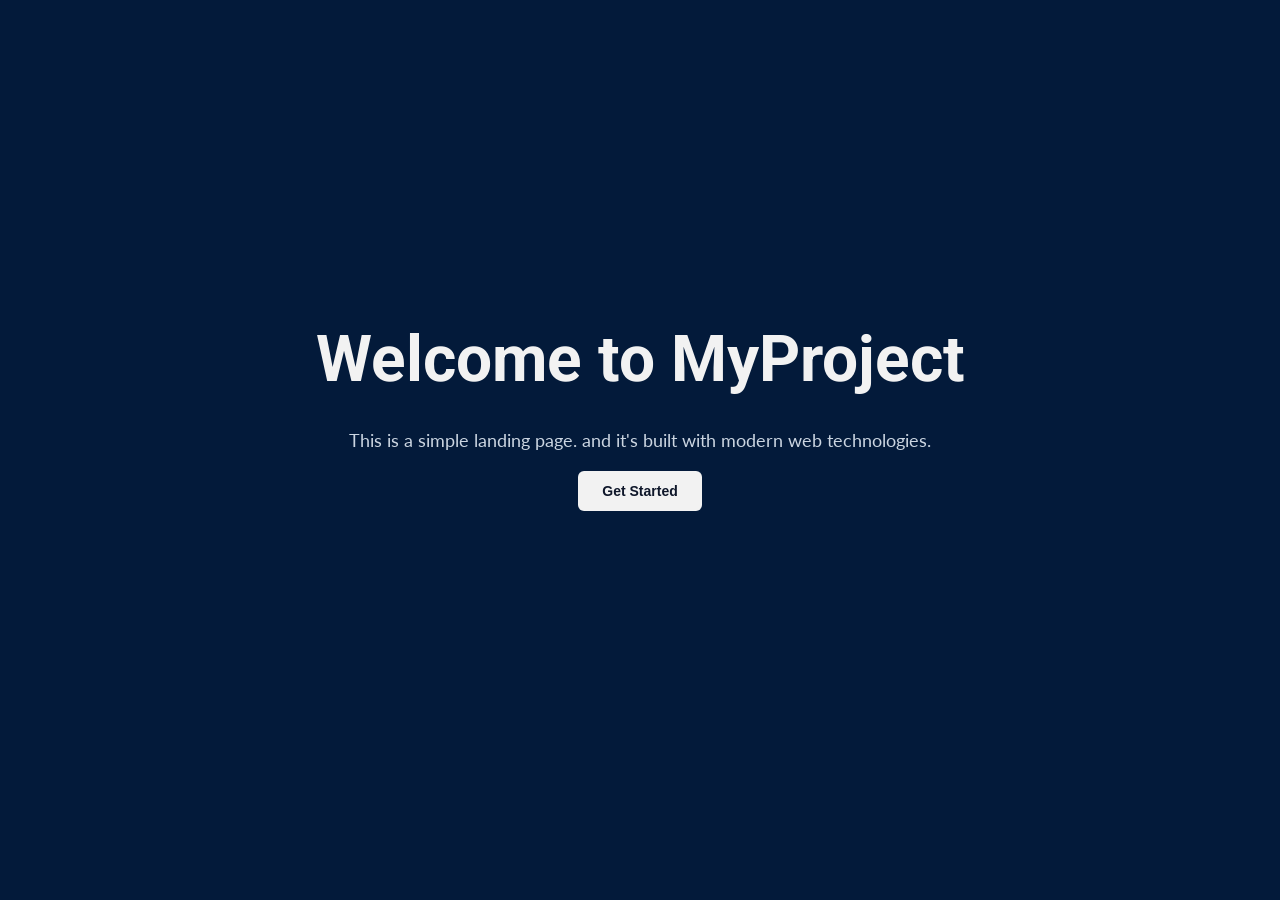
==== index.html @ 869d0145 "melakukan pemindahan file index dan css" ====
<!doctype html>
<html lang="en">
  <head>
    <meta charset="UTF-8" />
    <meta name="viewport" content="width=device-width, initial-scale=1.0" />
    <title>MyProject</title>
    <link rel="stylesheet" href="../assets/css/styles.css" />
  </head>
  <body>
    <main>
      <section class="hero">
        <h1>Welcome to MyProject</h1>
        <p>
          This is a simple landing page. and it's built with modern web
          technologies.
        </p>
        <button class="btn">Get Started</button>
      </section>
    </main>
  </body>
</html>
---- assets/css/styles.css ----
@import url("https://fonts.googleapis.com/css2?family=Lato:ital,wght@0,100;0,300;0,400;0,700;0,900;1,100;1,300;1,400;1,700;1,900&family=Roboto:ital,wght@0,100..900;1,100..900&display=swap");

:root {
  color-scheme: light dark;
  font-family: Arial, sans-serif;
  --bg: #031a3a;
  --panel: #0f172a;
  --h1: "Roboto", sans-serif;
  --color-family: #f2f2f2;
  --paragraph: "Lato", sans-serif;
  --muted: #cbd5e1;
  --accent: #38bdf8;
  --accent-2: #818cf8;
  --border: rgba(255, 255, 255, 0.12);
}

* {
  padding: 0;
  margin: 0;
  box-sizing: border-box;
}

body {
  background-color: var(--bg);
  line-height: 1.6;
}

main {
  display: flex;
  flex-direction: column;
  align-items: center;
  justify-content: center;
  min-height: 100vh;
  padding: 2rem;
}

.hero {
  text-align: center;
  margin-bottom: 5rem;
}

.hero h1 {
  font-size: 4rem;
  font-family: var(--h1);
  margin-bottom: 1rem;
  color: var(--color-family);
}

.hero p {
  font-size: 1.1rem;
  font-family: var(--paragraph);
  color: var(--muted);
}

.btn {
  display: inline-block;
  margin-top: 1rem;
  padding: 0.75rem 1.5rem;
  font-size: 0.875rem;
  font-weight: bold;
  color: var(--panel);
  background-color: var(--color-family);
  border: none;
  border-radius: 0.375rem;
  cursor: pointer;
  transition: background-color 0.3s ease;
}
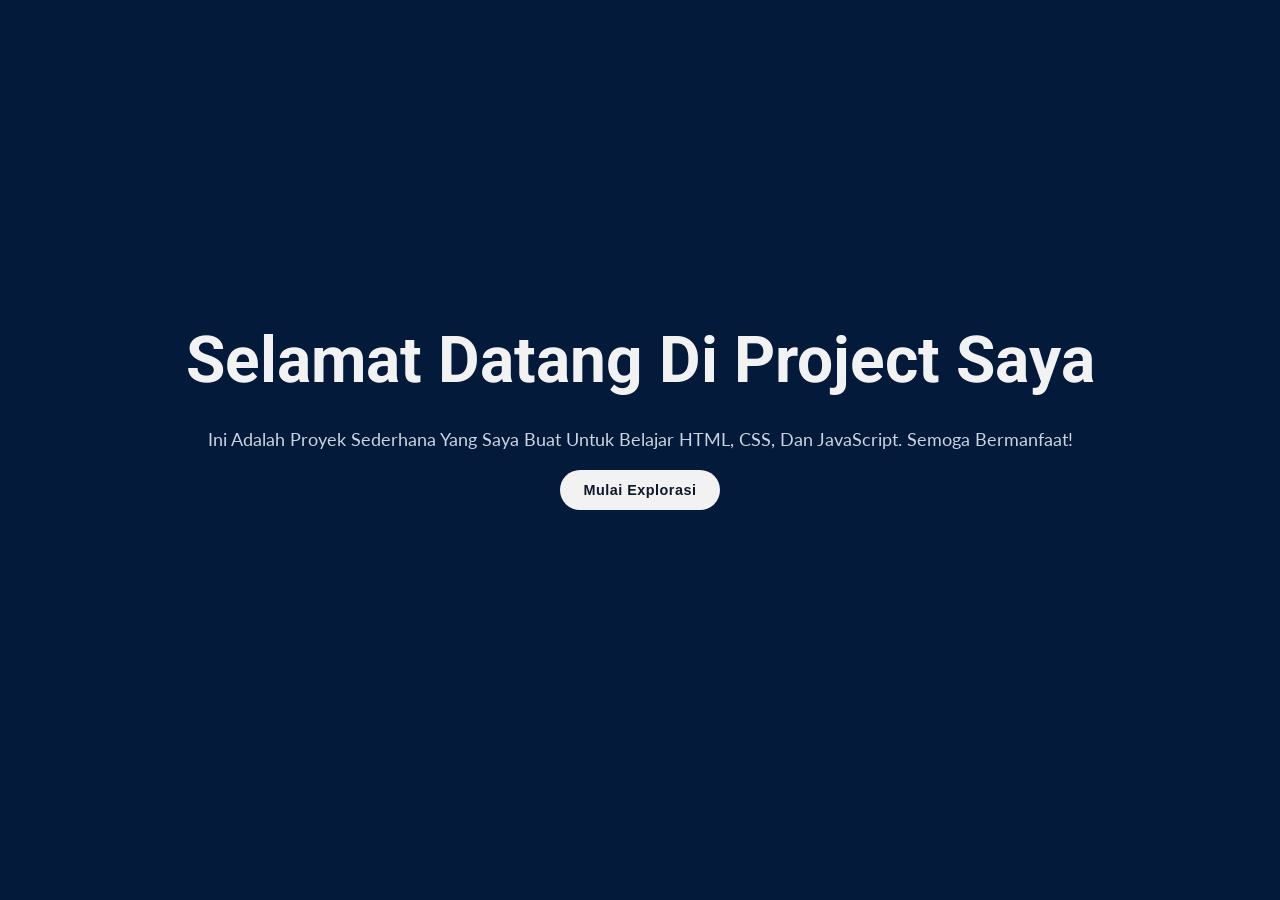
==== commit b0727fd9: "merubah file index.html" ====
--- a/index.html
+++ b/index.html
@@ -3,19 +3,20 @@
   <head>
     <meta charset="UTF-8" />
     <meta name="viewport" content="width=device-width, initial-scale=1.0" />
-    <title>MyProject</title>
-    <link rel="stylesheet" href="../assets/css/styles.css" />
+    <title>my_project</title>
+    <link rel="stylesheet" href="css/style.css" />
   </head>
   <body>
     <main>
       <section class="hero">
-        <h1>Welcome to MyProject</h1>
+        <h1>selamat datang di project saya</h1>
         <p>
-          This is a simple landing page. and it's built with modern web
-          technologies.
+          Ini adalah proyek sederhana yang saya buat untuk belajar HTML, CSS,
+          dan JavaScript. Semoga bermanfaat!
         </p>
-        <button class="btn">Get Started</button>
+        <button class="btn">Mulai Explorasi</button>
       </section>
     </main>
+    <script src="js/script.js"></script>
   </body>
 </html>
--- a/css/style.css
+++ b/css/style.css
@@ -0,0 +1,79 @@
+@import url("https://fonts.googleapis.com/css2?family=Lato:ital,wght@0,100;0,300;0,400;0,700;0,900;1,100;1,300;1,400;1,700;1,900&family=Roboto:ital,wght@0,100..900;1,100..900&display=swap");
+
+:root {
+  color-scheme: light dark;
+  font-family: Arial, sans-serif;
+  --bg: #031a3a;
+  --panel: #0f172a;
+  --h1: "Roboto", sans-serif;
+  --color-family: #f2f2f2;
+  --paragraph: "Lato", sans-serif;
+  --muted: #cbd5e1;
+  --accent: #38bdf8;
+  --accent-2: #818cf8;
+  --border: rgba(255, 255, 255, 0.12);
+}
+
+* {
+  padding: 0;
+  margin: 0;
+  box-sizing: border-box;
+}
+
+body {
+  background-color: var(--bg);
+  line-height: 1.6;
+}
+
+main {
+  display: flex;
+  flex-direction: column;
+  align-items: center;
+  justify-content: center;
+  min-height: 100vh;
+  padding: 2rem;
+  text-transform: capitalize;
+}
+
+.hero {
+  text-align: center;
+  margin-bottom: 5rem;
+}
+
+.hero h1 {
+  font-size: 4rem;
+  font-family: var(--h1);
+  margin-bottom: 0.8rem;
+  color: var(--color-family);
+}
+
+.hero p {
+  font-size: 1.1rem;
+  font-family: var(--paragraph);
+  color: var(--muted);
+}
+
+.btn {
+  display: inline-block;
+  margin-top: 1rem;
+  padding: 0.75rem 1.5rem;
+  font-family: var(--paragraph);
+  font-size: 0.9rem;
+  font-weight: 800;
+  letter-spacing: 0.03rem;
+  color: var(--panel);
+  background-color: var(--color-family);
+  border: none;
+  border-radius: 2rem;
+  cursor: pointer;
+  transition:
+    background-color 0.6s,
+    color 0.4s;
+}
+
+.btn:hover {
+  background-color: var(--panel);
+  color: var(--color-family);
+  transition: 0.6s;
+  /* animation: pulse 1s infinite; */
+}
